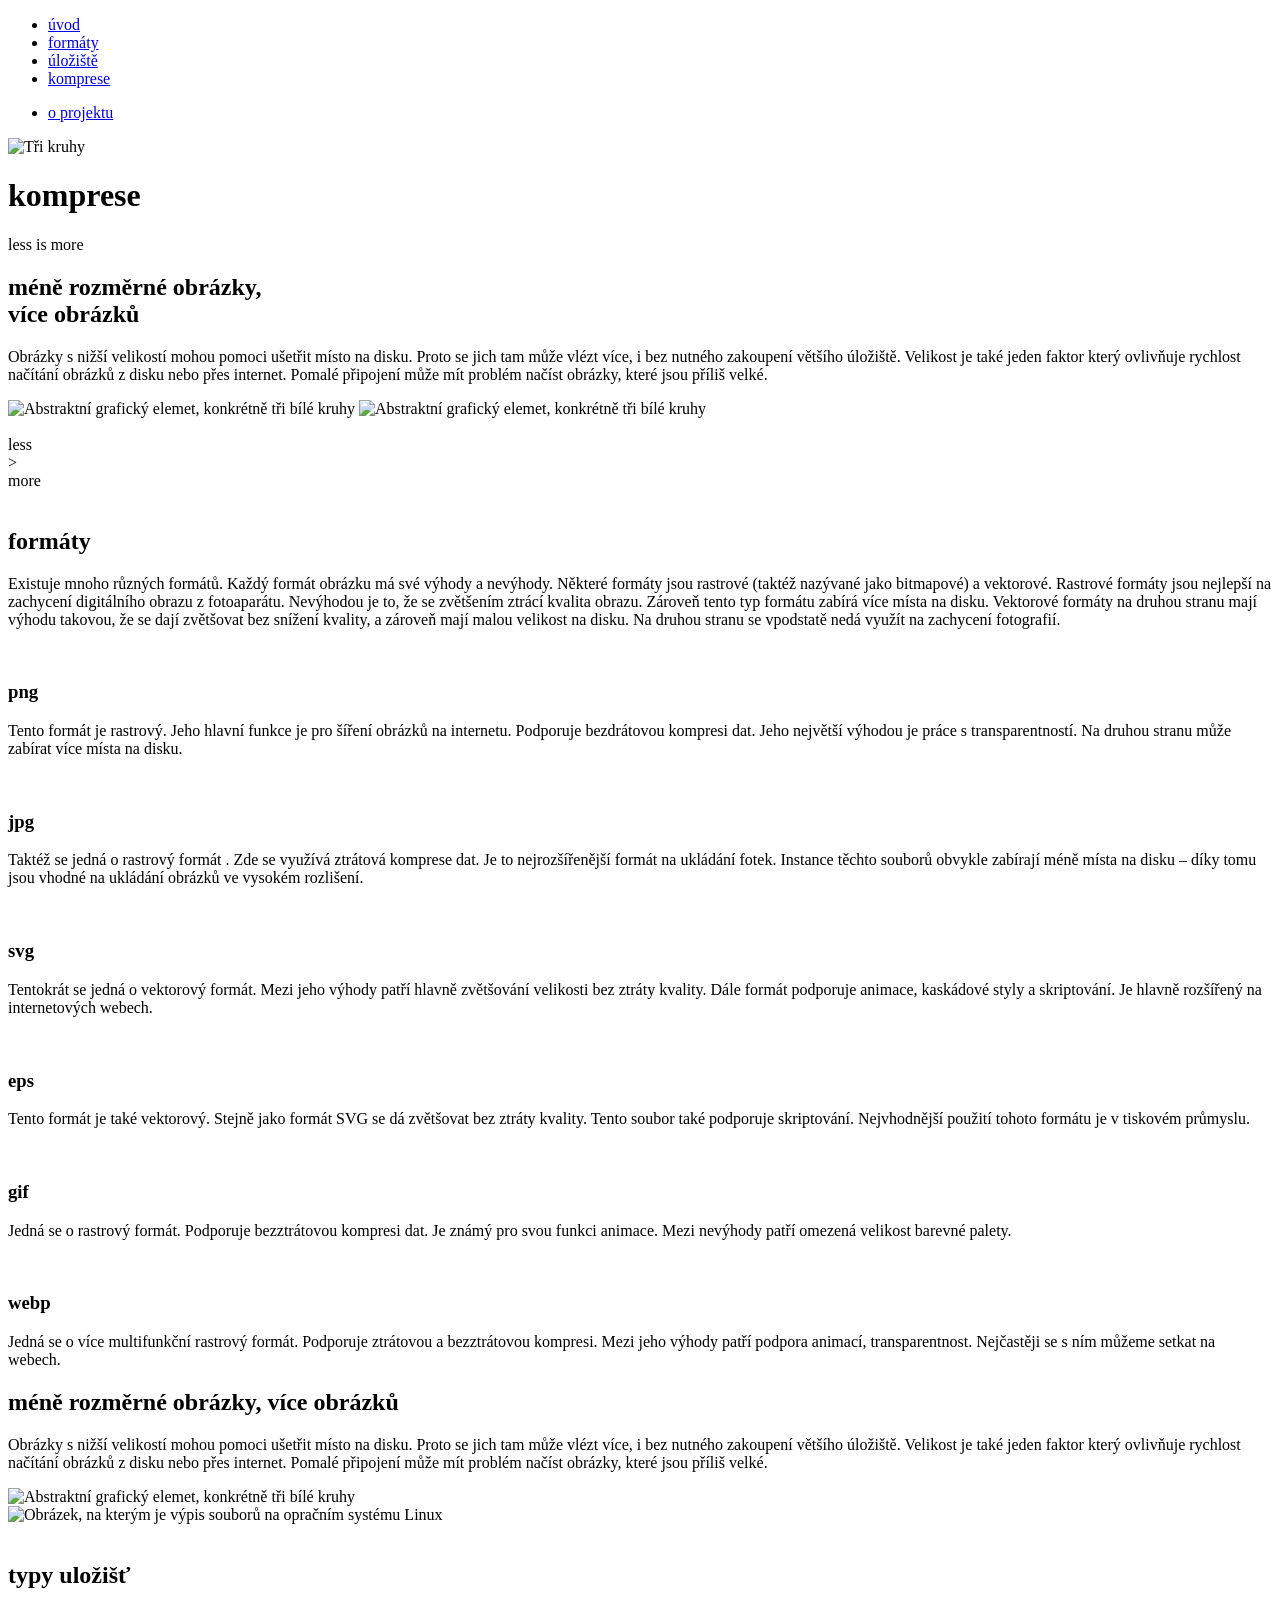
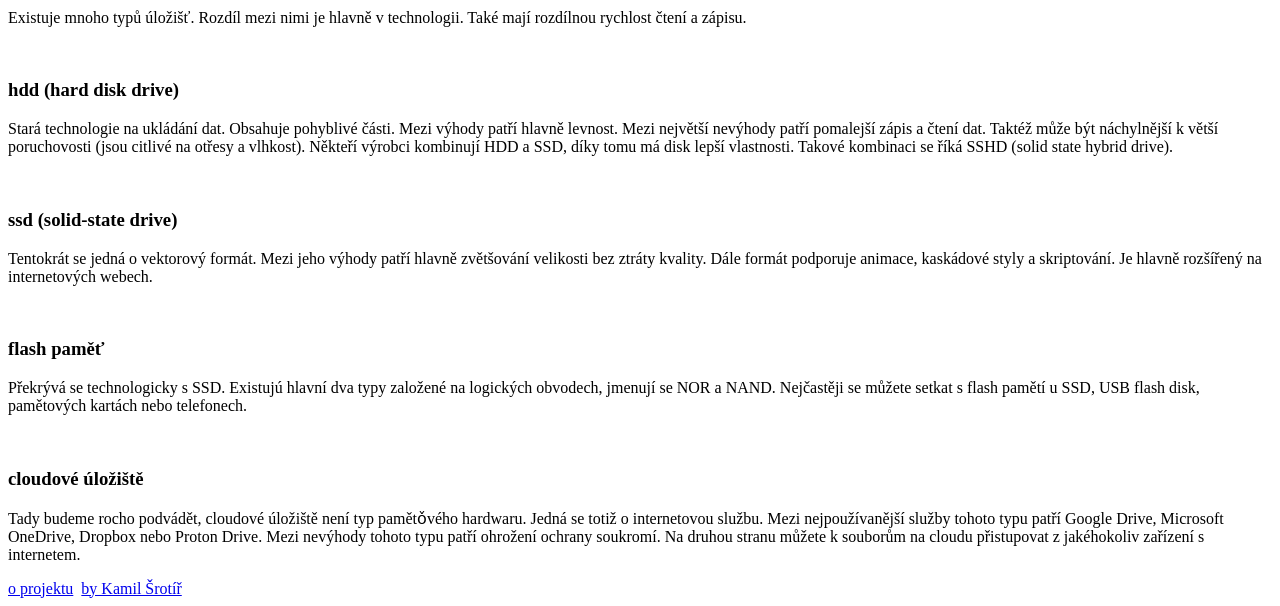
==== index.html @ dcba5639 "Add files via upload" ====
<!DOCTYPE html>
<html lang="cs">
<head>
    <meta charset="UTF-8">
    <meta name="viewport" content="width=device-width, initial-scale=1.0">
    <title>komprese | less is more</title>
    <link rel="stylesheet" href="../styles/styles.css">
    <link rel="shortcut icon" href="../images/favicons/favicon.svg" type="image/x-icon">
</head>
<body>

    <div class="container main">
        
            <div id="main" class="container-center">

                <div class="sub-container">

                    <div class="nav-full">
                        
                        <div class="navs">
    
                            <nav class="nav-local">
                                <ul>
                                    <li>
                                        <a href="#introduction">úvod</a>
                                    </li>
                                    <li>
                                        <a href="#formats">formáty</a>
                                    </li>
                                    <li>
                                        <a href="#storage">úložiště</a>
                                    </li>
                                    <li>
                                        <a href="#compress">komprese</a>
                                    </li>
                                </ul>
                            </nav>
                        
                            <nav class="nav-out">
                                <ul>
                                    <li>
                                        <a href="../o-projektu/">o projektu</a>
                                    </li>
                                </ul>
                            </nav>
                        </div>
                    
                        <div class="nav-graphics">
                            <img src="../images/design-elements/three-circles-black-2.svg" alt="Tři kruhy">
                        </div>
                        
                    </div>
    
                    <div class="title">
                        
                        <h1>komprese</h1>
                        
                        <span class="h1-span">less is more</span>
                        
                    </div>

                </div>
            
        </div>

    </div>
    
    <div id="introduction" class="container introduction">
        <div class="container-center">

            <div class="sub-container"> 

                <div class="main-layer">

                    <div>

                        <article>
                
                            <h2>
                                méně rozměrné obrázky,<br> více obrázků
                            </h2>
                            <p>
                                Obrázky s nižší velikostí mohou pomoci ušetřit místo na disku. Proto se jich tam může vlézt více, i bez nutného zakoupení většího úložiště. Velikost je také jeden faktor který ovlivňuje rychlost načítání obrázků z disku nebo přes internet. Pomalé připojení může mít problém načíst obrázky, které jsou příliš velké.
                            </p>
                            
                        </article>
        
                        <img class="desktop" src="../images/design-elements/three-circles-white-2.svg" alt="Abstraktní grafický elemet, konkrétně tři bílé kruhy" width="600px">
                        <img class="mobile" src="../images/design-elements/three-circles-white.svg" alt="Abstraktní grafický elemet, konkrétně tři bílé kruhy" width="600px">

                    </div>

                </div>
    
                <div class="background-layer">
                    
                    <div class="image-frame image-frame-blue image-frame-trim">
                        <img src="../images/pictures/ssd-2.jpg" alt="">
                    </div>
                    
                </div>

            </div>
            
        </div>    
    </div>
    
    <div class="less-is-more less-is-more-first">

        <div class="less-is-more-content">

            <span>less</span>

            <div class="rotation">
                <span>&gt</span>
            </div>

            <span>more</span>

        </div>

    </div>

    <div id="formats" class="container formats">

        <div class="long-graphics">
            <img src="../images/design-elements/three-circles-blue.svg" alt="">
        </div>

        <div class="container-long">

            <div class="container-long-content">

                <article>
                    <h2>formáty</h2>
                    <p>Existuje mnoho různých formátů. Každý formát obrázku má své výhody a nevýhody. Některé formáty jsou rastrové (taktéž nazývané jako bitmapové) a vektorové. Rastrové formáty jsou nejlepší na zachycení digitálního obrazu z fotoaparátu. Nevýhodou je to, že se zvětšením ztrácí kvalita obrazu. Zároveň tento typ formátu zabírá více místa na disku. Vektorové formáty na druhou stranu mají výhodu takovou, že se dají zvětšovat bez snížení kvality, a zároveň mají malou velikost na disku. Na druhou stranu se vpodstatě nedá využít na zachycení fotografií.</p>
                </article>

                <div class="articles">

                    <article>
                        <div class="image-frame image-frame-blue">
                            <img src="../images/pictures/cloud.jpg" alt="">
                        </div>
                        <h3>png</h3>
                        <p class="p-small">Tento formát je rastrový. Jeho hlavní funkce je pro šíření obrázků na internetu. Podporuje bezdrátovou kompresi dat. Jeho největší výhodou je práce s transparentností. Na druhou stranu může zabírat více místa na disku.</p>
                    </article>
                    
                    <article>
                        <div class="image-frame image-frame-blue">
                            <img src="../images/pictures/cloud.jpg" alt="">
                        </div>
                        <h3>jpg</h3>
                        <p class="p-small">Taktéž se jedná o rastrový formát . Zde se využívá ztrátová komprese dat. Je to nejrozšířenější formát na ukládání fotek. Instance těchto souborů obvykle zabírají méně místa na disku –  díky tomu jsou vhodné na ukládání obrázků ve vysokém rozlišení.</p>
                    </article>

                    <article>
                        <div class="image-frame image-frame-blue">
                            <img src="../images/pictures/cloud.jpg" alt="">
                        </div>
                        <h3>svg</h3>
                        <p class="p-small">Tentokrát se jedná o vektorový formát. Mezi jeho výhody patří hlavně zvětšování velikosti bez ztráty kvality. Dále formát podporuje animace, kaskádové styly a skriptování. Je hlavně rozšířený na internetových webech.</p>
                    </article>

                    <article>
                        <div class="image-frame image-frame-blue">
                            <img src="../images/pictures/cloud.jpg" alt="">
                        </div>
                        <h3>eps</h3>
                        <p class="p-small">Tento formát je také vektorový. Stejně jako formát SVG se dá zvětšovat bez ztráty kvality. Tento soubor také podporuje skriptování. Nejvhodnější použití tohoto formátu je v tiskovém průmyslu.</p>
                    </article>

                    <article>
                        <div class="image-frame image-frame-blue">
                            <img src="../images/pictures/cloud.jpg" alt="">
                        </div>
                        <h3>gif</h3>
                        <p class="p-small">Jedná se o rastrový formát. Podporuje bezztrátovou kompresi dat.  Je známý pro svou funkci animace. Mezi nevýhody patří omezená velikost barevné palety.</p>
                    </article>

                    <article>
                        <div class="image-frame image-frame-blue">
                            <img src="../images/pictures/cloud.jpg" alt="">
                        </div>
                        <h3>webp</h3>
                        <p class="p-small">Jedná se o více multifunkční rastrový formát. Podporuje ztrátovou a bezztrátovou kompresi. Mezi jeho výhody patří podpora animací,  transparentnost. Nejčastěji se s ním můžeme setkat na webech.</p>
                    </article>

                </div>

            </div>

        </div>

    </div>

    <div id="storage" class="container storage">
        <div class="container conainer-center">

            <article>
    
                <h2>
                    méně rozměrné obrázky, více obrázků
                </h2>
                <p>
                    Obrázky s nižší velikostí mohou pomoci ušetřit místo na disku. Proto se jich tam může vlézt více, i bez nutného zakoupení většího úložiště. Velikost je také jeden faktor který ovlivňuje rychlost načítání obrázků z disku nebo přes internet. Pomalé připojení může mít problém načíst obrázky, které jsou příliš velké.
                </p>
    
                <img src="../images/design-elements/three-circles-white.svg" alt="Abstraktní grafický elemet, konkrétně tři bílé kruhy">
    
            </article>

            <div class="background-layer">
                
                <div class="image-frame">
                    
                    <img src="../images/pictures/files.jpg" alt="Obrázek, na kterým je výpis souborů na opračním systému Linux">
                    
                </div>
                
            </div>
            
        </div>    
    </div>

    <div id="storage-types" class="container storage-types">
        <div class="long-graphics">
            <img src="../images/design-elements/three-circles-black.svg" alt="">
        </div>

        <div class="container-long">

            <div class="container-long-content">

                <article class="article-down">
                    <h2>typy uložišť</h2>
                    <p>Existuje mnoho typů úložišť. Rozdíl mezi nimi je hlavně v technologii. Také mají rozdílnou rychlost čtení a zápisu.</p>
                </article>

                <div class="articles">

                    <article>
                        <div class="image-frame">
                            <img src="../images/pictures/cloud.jpg" alt="">
                        </div>
                        <h3>hdd (hard disk drive)</h3>
                        <p class="p-small">Stará technologie na ukládání dat. Obsahuje pohyblivé části. Mezi výhody patří hlavně levnost. Mezi největší nevýhody patří pomalejší zápis a čtení dat. Taktéž může být náchylnější k větší poruchovosti (jsou citlivé na otřesy a vlhkost). Někteří výrobci kombinují HDD a SSD, díky tomu má disk lepší vlastnosti. Takové kombinaci se říká SSHD (solid state hybrid drive).</p>
                    </article>
                    
                    <article>
                        <div class="image-frame">
                            <img src="../images/pictures/cloud.jpg" alt="">
                        </div>
                        <h3>ssd (solid-state drive)</h3>
                        <p class="p-small">Tentokrát se jedná o vektorový formát. Mezi jeho výhody patří hlavně zvětšování velikosti bez ztráty kvality. Dále formát podporuje animace, kaskádové styly a skriptování. Je hlavně rozšířený na internetových webech.</p>
                    </article>
                    
                    <article>
                        <div class="image-frame">
                            <img src="../images/pictures/cloud.jpg" alt="">
                        </div>
                        <h3>flash paměť</h3>
                        <p class="p-small">Překrývá se technologicky s SSD. Existujú hlavní dva typy založené na logických obvodech, jmenují se NOR a NAND. Nejčastěji se můžete setkat s flash pamětí u SSD, USB flash disk, pamětových kartách nebo telefonech.</p>
                    </article>

                    <article>
                        <div class="image-frame">
                            <img src="../images/pictures/cloud.jpg" alt="">
                        </div>
                        <h3>cloudové úložiště</h3>
                        <p class="p-small">Tady budeme rocho podvádět, cloudové úložiště není typ pamětǒvého hardwaru. Jedná se totiž o internetovou službu. Mezi nejpoužívanější služby tohoto typu patří Google Drive, Microsoft OneDrive, Dropbox nebo Proton Drive. Mezi nevýhody tohoto typu patří ohrožení ochrany soukromí. Na druhou stranu můžete k souborům na cloudu přistupovat z jakéhokoliv zařízení s internetem.</p>
                    </article>

                </div>

            </div>

        </div>

    </div>

    <div class="less-is-more"></div>

    <div id="compress" class="container compress">

    </div> 

    <footer id="footer" class="footer">

        <div class="footer-content-container">
            <a href="../o-projektu/">o projektu</a>
            <img src="images/design-elements/three-circles-black.svg" alt="" height="200px">
            <a href="https://github.com/k4mmi">by Kamil Šrotíř</a>
        </div>

    </footer>

</body>
</html>
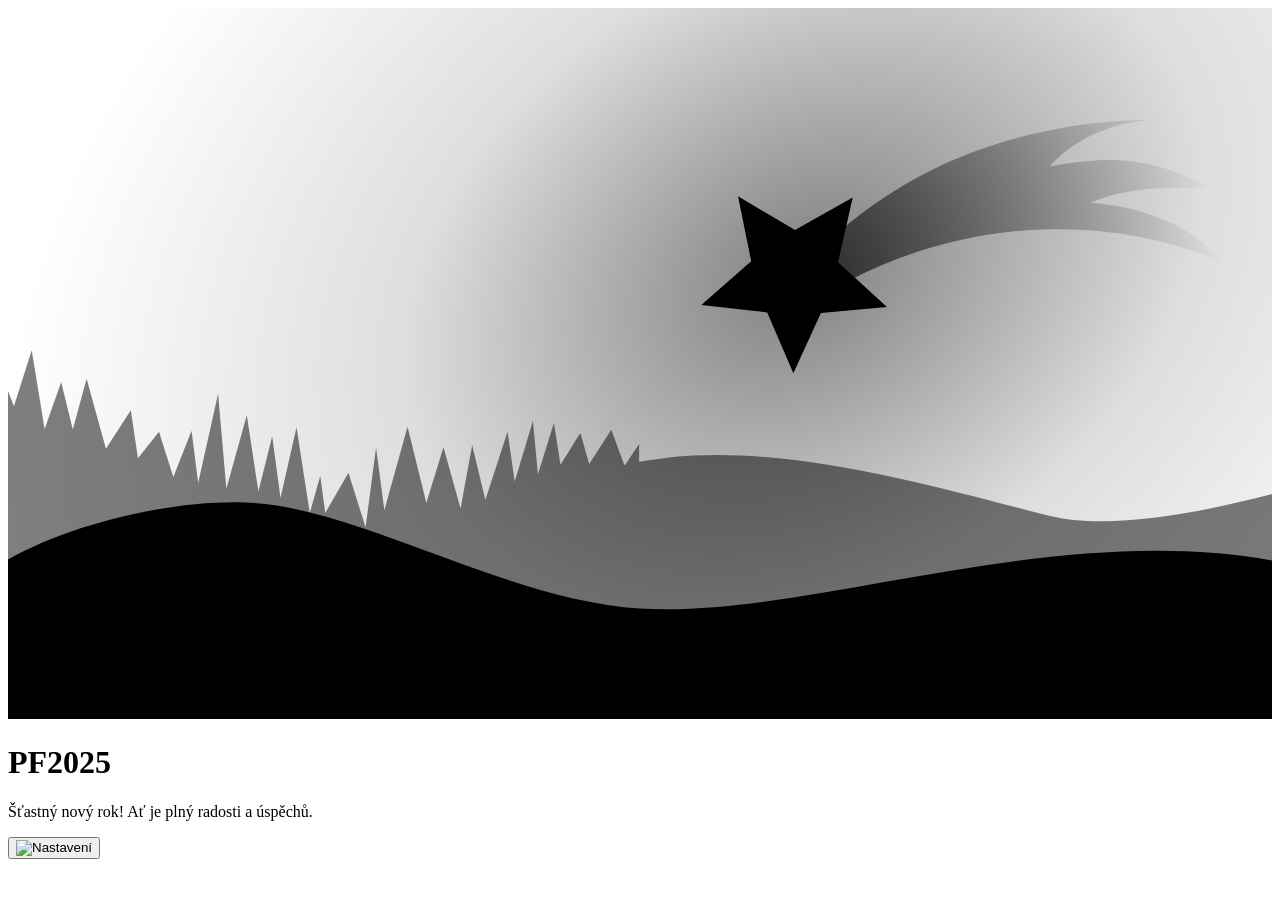
==== commit 64f087d8: "Add files via upload" ====
--- a/index.html
+++ b/index.html
@@ -1,299 +1,122 @@
-<!DOCTYPE html>
-<html lang="cs">
-<head>
-    <meta charset="UTF-8">
-    <meta name="viewport" content="width=device-width, initial-scale=1.0">
-    <title>komprese | less is more</title>
-    <link rel="stylesheet" href="../styles/styles.css">
-    <link rel="shortcut icon" href="../images/favicons/favicon.svg" type="image/x-icon">
-</head>
-<body>
-
-    <div class="container main">
-        
-            <div id="main" class="container-center">
-
-                <div class="sub-container">
-
-                    <div class="nav-full">
-                        
-                        <div class="navs">
-    
-                            <nav class="nav-local">
-                                <ul>
-                                    <li>
-                                        <a href="#introduction">úvod</a>
-                                    </li>
-                                    <li>
-                                        <a href="#formats">formáty</a>
-                                    </li>
-                                    <li>
-                                        <a href="#storage">úložiště</a>
-                                    </li>
-                                    <li>
-                                        <a href="#compress">komprese</a>
-                                    </li>
-                                </ul>
-                            </nav>
-                        
-                            <nav class="nav-out">
-                                <ul>
-                                    <li>
-                                        <a href="../o-projektu/">o projektu</a>
-                                    </li>
-                                </ul>
-                            </nav>
-                        </div>
-                    
-                        <div class="nav-graphics">
-                            <img src="../images/design-elements/three-circles-black-2.svg" alt="Tři kruhy">
-                        </div>
-                        
-                    </div>
-    
-                    <div class="title">
-                        
-                        <h1>komprese</h1>
-                        
-                        <span class="h1-span">less is more</span>
-                        
-                    </div>
-
-                </div>
-            
-        </div>
-
-    </div>
-    
-    <div id="introduction" class="container introduction">
-        <div class="container-center">
-
-            <div class="sub-container"> 
-
-                <div class="main-layer">
-
-                    <div>
-
-                        <article>
-                
-                            <h2>
-                                méně rozměrné obrázky,<br> více obrázků
-                            </h2>
-                            <p>
-                                Obrázky s nižší velikostí mohou pomoci ušetřit místo na disku. Proto se jich tam může vlézt více, i bez nutného zakoupení většího úložiště. Velikost je také jeden faktor který ovlivňuje rychlost načítání obrázků z disku nebo přes internet. Pomalé připojení může mít problém načíst obrázky, které jsou příliš velké.
-                            </p>
-                            
-                        </article>
-        
-                        <img class="desktop" src="../images/design-elements/three-circles-white-2.svg" alt="Abstraktní grafický elemet, konkrétně tři bílé kruhy" width="600px">
-                        <img class="mobile" src="../images/design-elements/three-circles-white.svg" alt="Abstraktní grafický elemet, konkrétně tři bílé kruhy" width="600px">
-
-                    </div>
-
-                </div>
-    
-                <div class="background-layer">
-                    
-                    <div class="image-frame image-frame-blue image-frame-trim">
-                        <img src="../images/pictures/ssd-2.jpg" alt="">
-                    </div>
-                    
-                </div>
-
-            </div>
-            
-        </div>    
-    </div>
-    
-    <div class="less-is-more less-is-more-first">
-
-        <div class="less-is-more-content">
-
-            <span>less</span>
-
-            <div class="rotation">
-                <span>&gt</span>
-            </div>
-
-            <span>more</span>
-
-        </div>
-
-    </div>
-
-    <div id="formats" class="container formats">
-
-        <div class="long-graphics">
-            <img src="../images/design-elements/three-circles-blue.svg" alt="">
-        </div>
-
-        <div class="container-long">
-
-            <div class="container-long-content">
-
-                <article>
-                    <h2>formáty</h2>
-                    <p>Existuje mnoho různých formátů. Každý formát obrázku má své výhody a nevýhody. Některé formáty jsou rastrové (taktéž nazývané jako bitmapové) a vektorové. Rastrové formáty jsou nejlepší na zachycení digitálního obrazu z fotoaparátu. Nevýhodou je to, že se zvětšením ztrácí kvalita obrazu. Zároveň tento typ formátu zabírá více místa na disku. Vektorové formáty na druhou stranu mají výhodu takovou, že se dají zvětšovat bez snížení kvality, a zároveň mají malou velikost na disku. Na druhou stranu se vpodstatě nedá využít na zachycení fotografií.</p>
-                </article>
-
-                <div class="articles">
-
-                    <article>
-                        <div class="image-frame image-frame-blue">
-                            <img src="../images/pictures/cloud.jpg" alt="">
-                        </div>
-                        <h3>png</h3>
-                        <p class="p-small">Tento formát je rastrový. Jeho hlavní funkce je pro šíření obrázků na internetu. Podporuje bezdrátovou kompresi dat. Jeho největší výhodou je práce s transparentností. Na druhou stranu může zabírat více místa na disku.</p>
-                    </article>
-                    
-                    <article>
-                        <div class="image-frame image-frame-blue">
-                            <img src="../images/pictures/cloud.jpg" alt="">
-                        </div>
-                        <h3>jpg</h3>
-                        <p class="p-small">Taktéž se jedná o rastrový formát . Zde se využívá ztrátová komprese dat. Je to nejrozšířenější formát na ukládání fotek. Instance těchto souborů obvykle zabírají méně místa na disku –  díky tomu jsou vhodné na ukládání obrázků ve vysokém rozlišení.</p>
-                    </article>
-
-                    <article>
-                        <div class="image-frame image-frame-blue">
-                            <img src="../images/pictures/cloud.jpg" alt="">
-                        </div>
-                        <h3>svg</h3>
-                        <p class="p-small">Tentokrát se jedná o vektorový formát. Mezi jeho výhody patří hlavně zvětšování velikosti bez ztráty kvality. Dále formát podporuje animace, kaskádové styly a skriptování. Je hlavně rozšířený na internetových webech.</p>
-                    </article>
-
-                    <article>
-                        <div class="image-frame image-frame-blue">
-                            <img src="../images/pictures/cloud.jpg" alt="">
-                        </div>
-                        <h3>eps</h3>
-                        <p class="p-small">Tento formát je také vektorový. Stejně jako formát SVG se dá zvětšovat bez ztráty kvality. Tento soubor také podporuje skriptování. Nejvhodnější použití tohoto formátu je v tiskovém průmyslu.</p>
-                    </article>
-
-                    <article>
-                        <div class="image-frame image-frame-blue">
-                            <img src="../images/pictures/cloud.jpg" alt="">
-                        </div>
-                        <h3>gif</h3>
-                        <p class="p-small">Jedná se o rastrový formát. Podporuje bezztrátovou kompresi dat.  Je známý pro svou funkci animace. Mezi nevýhody patří omezená velikost barevné palety.</p>
-                    </article>
-
-                    <article>
-                        <div class="image-frame image-frame-blue">
-                            <img src="../images/pictures/cloud.jpg" alt="">
-                        </div>
-                        <h3>webp</h3>
-                        <p class="p-small">Jedná se o více multifunkční rastrový formát. Podporuje ztrátovou a bezztrátovou kompresi. Mezi jeho výhody patří podpora animací,  transparentnost. Nejčastěji se s ním můžeme setkat na webech.</p>
-                    </article>
-
-                </div>
-
-            </div>
-
-        </div>
-
-    </div>
-
-    <div id="storage" class="container storage">
-        <div class="container conainer-center">
-
-            <article>
-    
-                <h2>
-                    méně rozměrné obrázky, více obrázků
-                </h2>
-                <p>
-                    Obrázky s nižší velikostí mohou pomoci ušetřit místo na disku. Proto se jich tam může vlézt více, i bez nutného zakoupení většího úložiště. Velikost je také jeden faktor který ovlivňuje rychlost načítání obrázků z disku nebo přes internet. Pomalé připojení může mít problém načíst obrázky, které jsou příliš velké.
-                </p>
-    
-                <img src="../images/design-elements/three-circles-white.svg" alt="Abstraktní grafický elemet, konkrétně tři bílé kruhy">
-    
-            </article>
-
-            <div class="background-layer">
-                
-                <div class="image-frame">
-                    
-                    <img src="../images/pictures/files.jpg" alt="Obrázek, na kterým je výpis souborů na opračním systému Linux">
-                    
-                </div>
-                
-            </div>
-            
-        </div>    
-    </div>
-
-    <div id="storage-types" class="container storage-types">
-        <div class="long-graphics">
-            <img src="../images/design-elements/three-circles-black.svg" alt="">
-        </div>
-
-        <div class="container-long">
-
-            <div class="container-long-content">
-
-                <article class="article-down">
-                    <h2>typy uložišť</h2>
-                    <p>Existuje mnoho typů úložišť. Rozdíl mezi nimi je hlavně v technologii. Také mají rozdílnou rychlost čtení a zápisu.</p>
-                </article>
-
-                <div class="articles">
-
-                    <article>
-                        <div class="image-frame">
-                            <img src="../images/pictures/cloud.jpg" alt="">
-                        </div>
-                        <h3>hdd (hard disk drive)</h3>
-                        <p class="p-small">Stará technologie na ukládání dat. Obsahuje pohyblivé části. Mezi výhody patří hlavně levnost. Mezi největší nevýhody patří pomalejší zápis a čtení dat. Taktéž může být náchylnější k větší poruchovosti (jsou citlivé na otřesy a vlhkost). Někteří výrobci kombinují HDD a SSD, díky tomu má disk lepší vlastnosti. Takové kombinaci se říká SSHD (solid state hybrid drive).</p>
-                    </article>
-                    
-                    <article>
-                        <div class="image-frame">
-                            <img src="../images/pictures/cloud.jpg" alt="">
-                        </div>
-                        <h3>ssd (solid-state drive)</h3>
-                        <p class="p-small">Tentokrát se jedná o vektorový formát. Mezi jeho výhody patří hlavně zvětšování velikosti bez ztráty kvality. Dále formát podporuje animace, kaskádové styly a skriptování. Je hlavně rozšířený na internetových webech.</p>
-                    </article>
-                    
-                    <article>
-                        <div class="image-frame">
-                            <img src="../images/pictures/cloud.jpg" alt="">
-                        </div>
-                        <h3>flash paměť</h3>
-                        <p class="p-small">Překrývá se technologicky s SSD. Existujú hlavní dva typy založené na logických obvodech, jmenují se NOR a NAND. Nejčastěji se můžete setkat s flash pamětí u SSD, USB flash disk, pamětových kartách nebo telefonech.</p>
-                    </article>
-
-                    <article>
-                        <div class="image-frame">
-                            <img src="../images/pictures/cloud.jpg" alt="">
-                        </div>
-                        <h3>cloudové úložiště</h3>
-                        <p class="p-small">Tady budeme rocho podvádět, cloudové úložiště není typ pamětǒvého hardwaru. Jedná se totiž o internetovou službu. Mezi nejpoužívanější služby tohoto typu patří Google Drive, Microsoft OneDrive, Dropbox nebo Proton Drive. Mezi nevýhody tohoto typu patří ohrožení ochrany soukromí. Na druhou stranu můžete k souborům na cloudu přistupovat z jakéhokoliv zařízení s internetem.</p>
-                    </article>
-
-                </div>
-
-            </div>
-
-        </div>
-
-    </div>
-
-    <div class="less-is-more"></div>
-
-    <div id="compress" class="container compress">
-
-    </div> 
-
-    <footer id="footer" class="footer">
-
-        <div class="footer-content-container">
-            <a href="../o-projektu/">o projektu</a>
-            <img src="images/design-elements/three-circles-black.svg" alt="" height="200px">
-            <a href="https://github.com/k4mmi">by Kamil Šrotíř</a>
-        </div>
-
-    </footer>
-
-</body>
+<!DOCTYPE html>
+<html lang="cs-CZ">
+<head>
+    <meta charset="UTF-8">
+    <title>PF2025</title>
+
+    <!-- Favicon -->
+    <link rel="icon" href="images/favicon/favicon.svg">
+    
+    <!-- Styles -->
+    <link rel="stylesheet" href="styles/style.css">
+    <link rel="stylesheet" href="styles/animations.css">
+
+    <!-- Responsive stuff -->
+    <meta name="viewport" content="width=device-width, initial-scale=1.0">
+
+    <!-- Made by Kamil Šrotíř -->
+     
+</head>
+<body>
+
+    <!----------- SVG ----------->
+    <div id="container-svg">
+
+        <svg class="main-svg" width="100%" height="100%" viewBox="0 0 1920 1080" version="1.1" xmlns="http://www.w3.org/2000/svg" xmlns:xlink="http://www.w3.org/1999/xlink" xml:space="preserve" xmlns:serif="http://www.serif.com/" style="fill-rule:evenodd;clip-rule:evenodd;stroke-linejoin:round;stroke-miterlimit:2;">
+
+            <!-- Star -->
+            <g id="star-full" transform="matrix(0.839235,0,0,0.839235,434.499,51.055)">
+                <g id="light" transform="matrix(2.6597,-1.53558,1.10449,1.91303,-2617.08,1353.83)">
+                    <circle cx="1150.13" cy="419.407" r="500.593" style="fill:url(#_Radial1);"/>
+                </g>
+                <g id="star" transform="matrix(0.87316,-0.619428,0.619428,0.87316,-157.222,592.5)">
+                    <path d="M901,281L946.376,383.545L1057.92,395.012L974.42,469.856L997.985,579.488L901,523.199L804.015,579.488L827.58,469.856L744.076,395.012L855.624,383.545L901,281Z" style="fill:var(--setColor);"/>
+                </g>
+                <g id="tail" transform="matrix(1,0,0,1,0,21.4481)">
+                    <path d="M1683.21,379.162C1641.64,361.236 1499.16,300.986 1296.86,322.793C1135.51,340.186 1018.17,400.945 960,436.344L930.363,376.373C986.602,318.493 1093.98,219.886 1267.54,165.149C1343.55,141.173 1423.29,126.228 1504.62,121.483C1522.54,120.437 1539.83,119.931 1556.4,119.854C1471.3,124.074 1403.21,162.669 1367.7,204.402C1490.89,181.906 1557.82,190.805 1663.01,245.119C1573.05,238.63 1502.19,245.086 1441,270C1531.97,277.268 1621.52,306.573 1683.21,379.162Z" style="fill:url(#_Radial2);"/>
+                </g>
+                <g id="center" transform="matrix(6.77023,3.25097e-31,-7.4052e-32,6.77023,-7154.19,-5109.84)">
+                    <circle cx="1274" cy="919" r="572" style="fill:none;"/>
+                </g>
+            </g>
+
+            <!-- Ground -->
+            <g id="ground" transform="matrix(1,0,0,1,0,96.7152)">
+                <g id="ground2" transform="matrix(1,0,0,1,-403.385,-185.359)">
+                    <path d="M1407.71,771.35C1597.33,751.533 1813.69,817.227 1985,860C2149.25,901.01 2486,776.762 2486,776.762L2486,1308.76L-64,1315L-64.943,912.234C-64.943,912.234 57.534,768.363 249.802,747.534C275.347,744.766 299.458,743.289 322.374,742.939L354.083,590.971L376.235,699.046L393.688,645.344L412.385,693.644L439.385,608.644L459.009,728.116L484.181,656.792L501.802,728.955L522.78,651.758L552.148,758.323L589.907,699.586L600.816,772.588L632.701,732.311L654.518,801.117L682.208,730.633L692.277,810.347L722.484,674.413L735.071,818.738L766.117,707.138L783.738,822.933L804.716,739.024L817.302,833.002L841.636,725.598L861.774,855.658L877.717,799.439L885.269,855.658L920.511,794.404L946.523,877.474L962.466,756.645L975.052,851.462L1010.29,724.759L1038.82,840.554L1064.84,755.806L1090.85,848.945L1108.47,752.449C1110.99,763.358 1128.61,835.52 1128.61,835.52L1162.17,732.311L1173.08,807.83L1200.77,715.529L1208.32,796.921L1232.65,718.886L1242.58,782.484L1272.79,734.152L1286.22,781.141L1319.78,729.453L1339.49,782.653C1339.97,782.541 1340.45,782.429 1340.93,782.318L1362.07,750.934L1362.07,777.93C1375.6,775.41 1407.71,771.35 1407.71,771.35Z" style="fill-opacity:0.5;"/>
+                </g>
+                <g id="ground1" transform="matrix(1,0,0,1,2.61491,-2.61491)">
+                    <path d="M-65.23,789.523C11.27,712.19 209.185,652.898 356.473,657C526.908,661.746 750.424,804.997 957.385,818C1227.97,835 1626,664.5 1980,759L1980,1852L-64,1857L-65.23,789.523Z"/>
+                </g>
+            </g>
+
+            <!-- Some info about gradiens idk, do not touch! -->
+            <defs>
+                <radialGradient id="_Radial1" cx="0" cy="0" r="1" gradientUnits="userSpaceOnUse" gradientTransform="matrix(500.377,5.68434e-14,-2.84217e-14,515.437,1150.13,434.251)"><stop offset="0" style="stop-color:var(--setColor);stop-opacity:0.5"/><stop offset="0.5" style="stop-color:var(--setColor);stop-opacity:0.13"/><stop offset="1" style="stop-color:var(--setColor);stop-opacity:0"/></radialGradient>
+                <radialGradient id="_Radial2" cx="0" cy="0" r="1" gradientUnits="userSpaceOnUse" gradientTransform="matrix(760.675,-201.777,201.777,760.675,907.325,425.854)"><stop offset="0" style="stop-color:var(--setColor);stop-opacity:0.7"/><stop offset="1" style="stop-color:var(--setColor);stop-opacity:0"/></radialGradient>
+            </defs>
+        </svg>
+
+    </div>
+
+    <!----------- TEXT ----------->
+    <!-- Text container contains text... -->
+    <div class="container-text">
+
+        <div class="heading">
+            <h1 id="heading-text">PF2025</h1>
+        </div>
+
+        <div class="message">
+            <p id="message-text">Šťastný nový rok! Ať je plný radosti a úspěchů.</p>
+        </div>
+
+    </div>
+
+    <!----------- FEATURES ------------>
+    <!-- Container for funny btns... :3 -->
+    <div class="container-features">
+
+        <!------------ Menu btn ------------>
+        <!-- This open and close the menu -->
+        <button id="menu-btn" class="options-btn" onclick="openCloseMenu()">
+            <img src="images/icons/settings.svg" alt="Nastavení">
+        </button>
+
+        <!----------- Menu ------------>
+        <!-- Menu is by default hidden -->         
+        <div id="menu" class="menu" style="display: none;">
+
+            <!-- Copy btn -->
+            <button id="copy-btn" class="options-btn" onclick="copy(urlParams())">
+                <img src="images/icons/copy.svg" alt="Kopírovat odkaz">
+                <span>Kopírovat odkaz</span>
+            </button>
+            
+            <!-- Btn for actiovation of snow -->
+            <button id="snow-btn" class="options-btn" onclick="snowHide()">
+                <img id="snow-btn-img" src="images/icons/snow_false.svg" alt="Vypnutí a zapnutí sněhu">
+            </button>
+
+            <!-- Input field for color input -->
+            <div class="options-btn">
+                <input id="color-input" type="color" onchange="colorCatcher(); colorChanger()">
+            </div>
+
+        </div>
+
+    </div>
+
+    <!----------- SNOW (for animation) ----------->
+    <div id="snow" class="snow" style="display: none;"></div>
+
+    <!----------- SCRIPTS ----------->
+
+    <!-- 
+    This script.js contains all basic functionality 
+    of PFko (menu, changing color and stuff like that)
+    -->
+    <script src="scripts/script.js"></script>
+
+</body>
 </html>
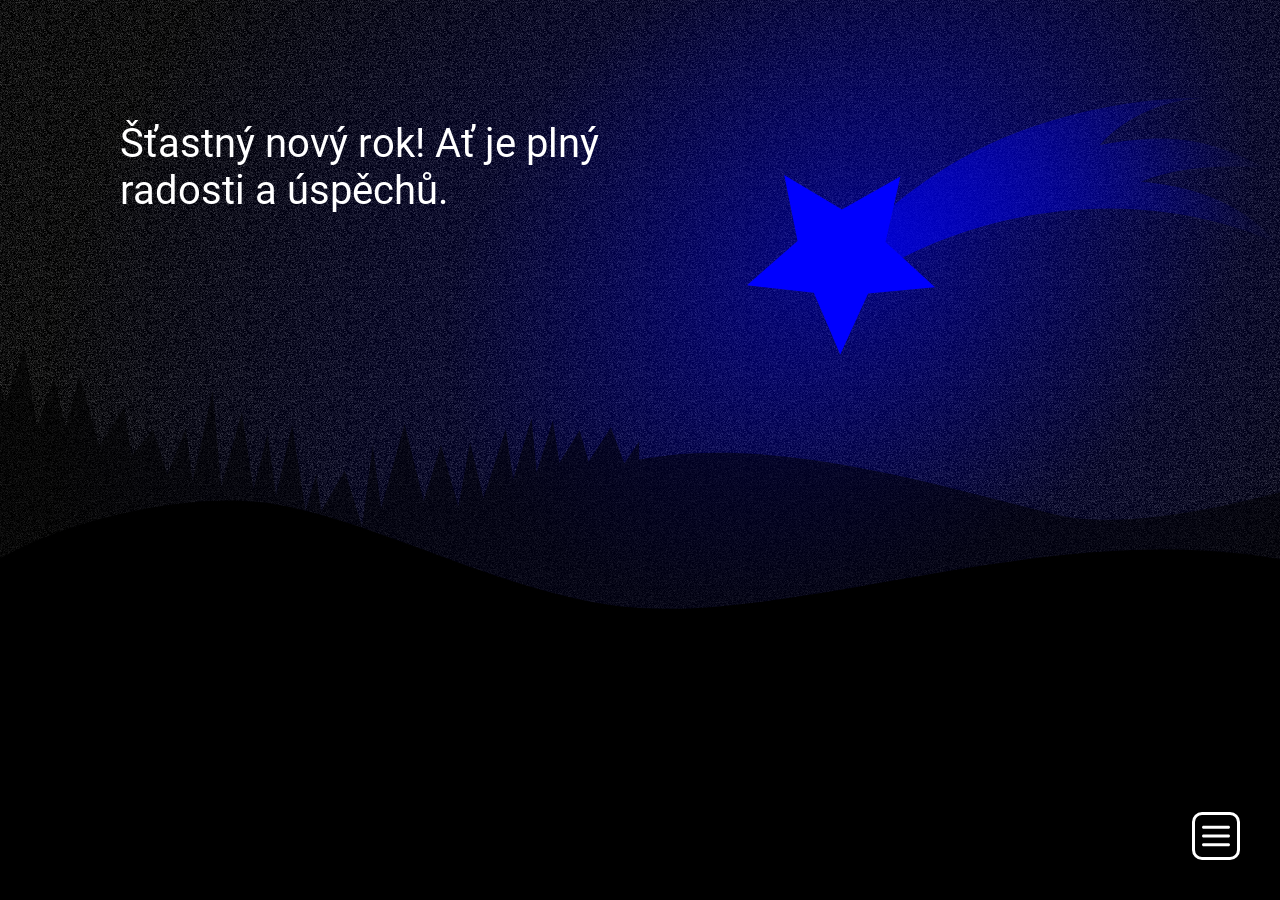
==== commit 526c29ed: "Add files via upload" ====
--- a/index.html
+++ b/index.html
@@ -5,11 +5,11 @@
     <title>PF2025</title>
 
     <!-- Favicon -->
-    <link rel="icon" href="images/favicon/favicon.svg">
+    <link rel="icon" href="./images/favicon/favicon.svg">
     
     <!-- Styles -->
-    <link rel="stylesheet" href="styles/style.css">
-    <link rel="stylesheet" href="styles/animations.css">
+    <link rel="stylesheet" href="./styles/style.css">
+    <link rel="stylesheet" href="./styles/animations.css">
 
     <!-- Responsive stuff -->
     <meta name="viewport" content="width=device-width, initial-scale=1.0">
@@ -64,7 +64,7 @@
     <div class="container-text">
 
         <div class="heading">
-            <h1 id="heading-text">PF2025</h1>
+            <h1 id="heading-text"></h1>
         </div>
 
         <div class="message">
@@ -80,7 +80,7 @@
         <!------------ Menu btn ------------>
         <!-- This open and close the menu -->
         <button id="menu-btn" class="options-btn" onclick="openCloseMenu()">
-            <img src="images/icons/settings.svg" alt="Nastavení">
+            <img src="./images/icons/settings.svg" alt="Nastavení">
         </button>
 
         <!----------- Menu ------------>
@@ -89,13 +89,13 @@
 
             <!-- Copy btn -->
             <button id="copy-btn" class="options-btn" onclick="copy(urlParams())">
-                <img src="images/icons/copy.svg" alt="Kopírovat odkaz">
+                <img src="./images/icons/copy.svg" alt="Kopírovat odkaz">
                 <span>Kopírovat odkaz</span>
             </button>
             
             <!-- Btn for actiovation of snow -->
             <button id="snow-btn" class="options-btn" onclick="snowHide()">
-                <img id="snow-btn-img" src="images/icons/snow_false.svg" alt="Vypnutí a zapnutí sněhu">
+                <img id="snow-btn-img" src="./images/icons/snow_false.svg" alt="Vypnutí a zapnutí sněhu">
             </button>
 
             <!-- Input field for color input -->
@@ -116,7 +116,7 @@
     This script.js contains all basic functionality 
     of PFko (menu, changing color and stuff like that)
     -->
-    <script src="scripts/script.js"></script>
+    <script src="./scripts/script.js"></script>
 
 </body>
 </html>
--- a/styles/style.css
+++ b/styles/style.css
@@ -0,0 +1,224 @@
+/*-******************* BASIC STUFF *******************-*/
+
+body {
+    background: #000; /* Anti-flashbang, thee most important part of code!1!!!1! */
+    overflow: hidden; /* this hiding the overflow of svg image, also it block scrolling*/
+}
+
+* {
+    margin: 0;
+    padding: 0;
+    color: var(--white);
+    font-family: var(--regular);
+}
+
+/********** VARIABLES **********/
+
+:root {
+    --radius: 10px; /* universal border radius */
+    --border: 3px solid #FFF; /* universal style for all borders */
+    --medium: Roboto-Medium, sans-serif;
+    --regular: Roboto-Regular, sans-serif;
+    --white: #fff;
+}
+
+/********** FONTS **********/
+
+@font-face {
+    font-family: Roboto-Medium;
+    src: url(../fonts/Roboto-Medium.ttf);
+}
+
+@font-face {
+    font-family: Roboto-Regular;
+    src: url(../fonts/Roboto-Regular.ttf);
+}
+
+/*-******************* MAIN *******************-*/
+
+/********** SVG CONTAINER **********/
+
+.container-svg {
+    z-index: 0;
+}
+
+.main-svg {
+    background: url(../images/textures/noise_black.png);
+}
+
+/********** TEXT CONTAINER **********/
+
+.container-text {
+    position: absolute;
+    top: 0;
+    margin: 120px 120px 80px 120px;
+    z-index: 10;
+    display: flex;
+    flex-direction: column-reverse;
+    justify-content: space-between;
+    height: calc(100vh - 80px - 120px); /* Calc the real height */
+}
+
+/* Style fo H1 */
+.heading h1 {
+    font-size: 192px;
+    font-family: var(--medium);
+}
+
+/* Style for paragraph */
+.message p {
+    font-size: 40px;
+    max-width: 500px;
+}
+
+/********** FEATURES CONTAINER **********/
+
+/* Style for container with menu and menu btn */
+.container-features {
+    position: absolute;
+    top: 0;
+    right: 0;
+    margin: 40px 40px 40px 40px;
+    z-index: 20;
+    display: flex;
+    align-items: flex-end;
+    flex-direction: row-reverse;
+    height: calc(100vh - 40px * 2); /* Calc the real height */
+    gap: 14px;
+}
+
+.menu {
+    display: flex;
+    gap: 14px;
+}
+
+.options-btn {
+    min-width: 42px;
+    background: none;
+    border: var(--border);
+    border-radius: var(--radius);
+    transition: 300ms;
+    display: flex;
+    align-items: center;
+    justify-content: center;
+    overflow: hidden;
+}
+
+/* style for hover, maybe a little bit ugly, remove it in future */
+.options-btn:hover {
+    transform: scale(1.05);
+}
+
+.options-btn:active {
+    transition: 0ms;
+    opacity: 0.6;
+}
+
+.options-btn > * {
+    height: 42px;
+    display: flex;
+    align-items: center;
+}
+
+.options-btn > span {
+    color: #fff;
+    font-size: 20px;
+    padding-right: 10px;
+    padding-left: 5px;
+}
+
+.options-btn > input {
+    transform: scale(2) /* this fixing problems with styling color input on different browsers*/
+}
+
+/********** SNOW DIV **********/
+
+.snow {
+    height: 200em;
+    width: 100vw;
+    background: url(../images/other-assets/snowflakes.svg);
+    background-size: cover;
+    position: absolute;
+    z-index: 20;
+    top: 0;
+    pointer-events: none;
+}
+
+/********** MEDIA QUERIES (HELL) **********/
+
+@media screen and (max-width: 1200px) {
+
+    /***** TEXT CONTAINER *****/
+
+    /* Style fo H1 */
+    .heading h1 {
+        font-size: 160px;
+
+    }
+
+    /* Style for paragraph */
+    .message p {
+        font-size: 38px;
+    }
+
+}
+
+@media screen and (max-width: 950px) {
+
+    /***** TEXT CONTAINER *****/
+
+    /* Style fo H1 */
+    .heading h1 {
+        font-size: 140px;
+
+    }
+
+    /* Style for paragraph */
+    .message p {
+        font-size: 35px;
+    }
+
+}
+
+@media screen and (max-width: 850px) {
+
+    /***** TEXT CONTAINER *****/
+
+    .container-text {
+        margin: 15vh 18vw;
+        height: calc(100vh - 15vh * 2); /* Calc the real height */
+        width: calc(100% - 18vi * 2); /* Calc the real width, needed for center div :3 */
+        justify-content: center;
+        align-items: center;
+        gap: 10vh;
+    }
+
+    /* Style fo H1 */
+    .heading h1 {
+        font-size: 20vi;
+        text-align: center;
+        margin-bottom: 60px;
+    }
+
+    /* Style for paragraph */
+    .message p {
+        font-size: 8vi;
+        text-align: center;
+    }
+
+    /***** FEATURES CONTAINER *****/
+
+    .container-features {
+        height: calc(100vh - 40px - 80px);
+        margin-bottom: 80px;
+    }
+
+    .options-btn {
+        padding: 5px;
+    }
+
+    .options-btn > span {
+        display: none;
+    }
+
+}
--- a/styles/animations.css
+++ b/styles/animations.css
@@ -0,0 +1,67 @@
+/* SNOW ANIMATION */
+
+.snow {
+    animation-name: snow;
+    animation-duration: 10000ms;
+    animation-iteration-count: infinite;
+    animation-timing-function: linear;
+}
+
+@keyframes snow {
+    from {
+        transform: translateY(-100em);
+    }
+    to {
+        transform: translateY(0vh);
+    }
+} 
+
+/* STAR ANIMATION */
+
+#star-full {
+    animation-name: star;
+    animation-duration: 5000ms;
+    animation-iteration-count: infinite;
+    animation-timing-function:ease-in-out;
+    transform-origin: 1850px 1100px;
+    translate: -230px -200px;
+}
+
+@keyframes star {
+    0% {
+        rotate: -5deg;
+    }
+    50% {
+        rotate: 5deg;
+    }
+    100% {
+        rotate: -5deg;
+    }
+} 
+
+/* HILLS */
+#ground *{
+    animation-name: ground;
+    animation-iteration-count: infinite;
+    animation-timing-function: ease-in-out;
+}
+
+#ground1 {
+    animation-duration: 3300ms;
+}
+
+#ground2 {
+    animation-duration: 5000ms;
+}
+
+@keyframes ground {
+    0% {
+        translate: 0 20px;
+    }
+    50% {
+        translate: 0 -10px;
+    }
+    100% {
+        translate: 0 20px;
+    }
+} 
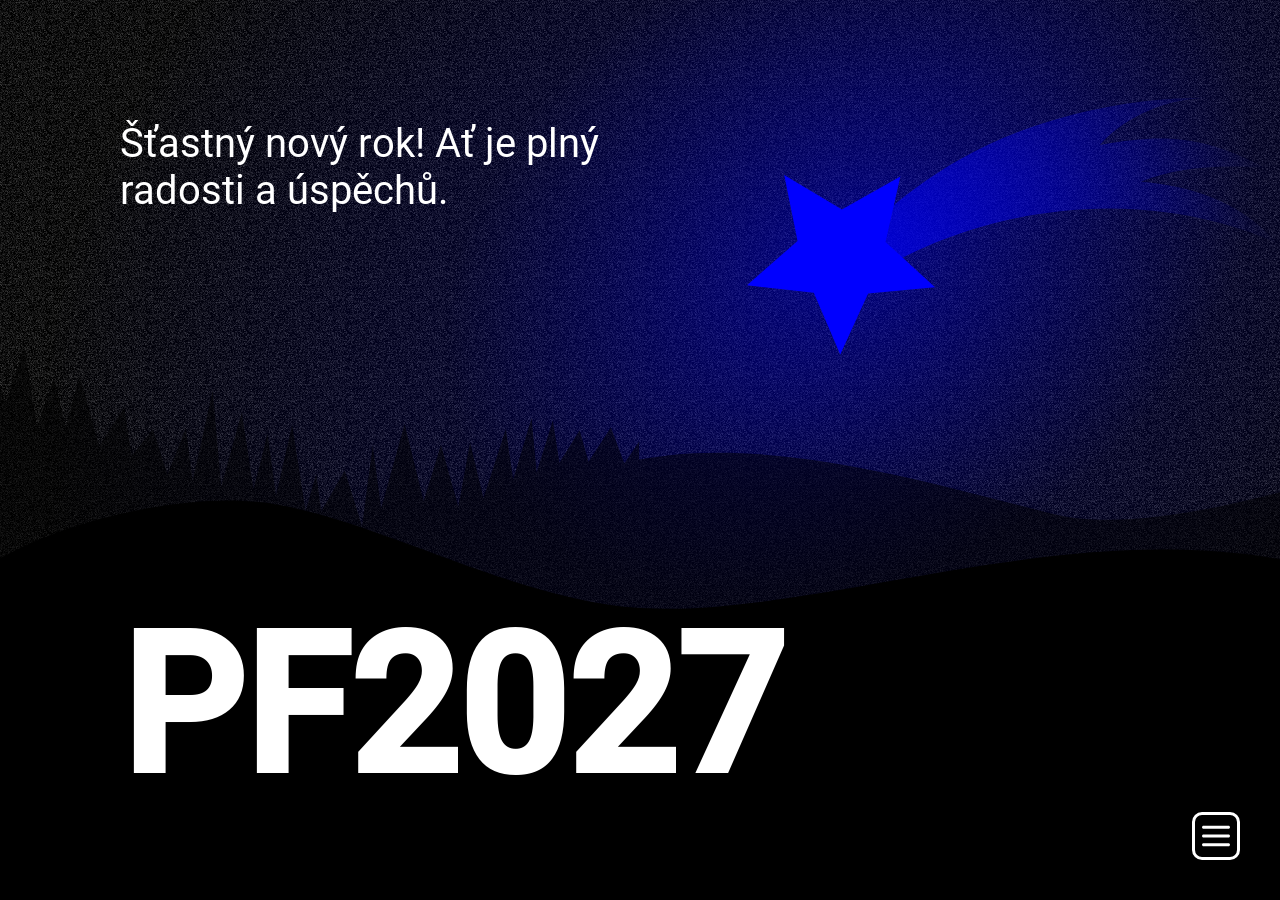
==== commit afeaea2e: "Add files via upload" ====
--- a/index.html
+++ b/index.html
@@ -2,7 +2,7 @@
 <html lang="cs-CZ">
 <head>
     <meta charset="UTF-8">
-    <title>PF2025</title>
+    <title id="title">PFko</title>
 
     <!-- Favicon -->
     <link rel="icon" href="./images/favicon/favicon.svg">
--- a/styles/style.css
+++ b/styles/style.css
@@ -63,12 +63,14 @@
 .heading h1 {
     font-size: 192px;
     font-family: var(--medium);
+    transition: 500ms;
 }
 
 /* Style for paragraph */
 .message p {
     font-size: 40px;
     max-width: 500px;
+    transition: 500ms;
 }
 
 /********** FEATURES CONTAINER **********/
@@ -106,7 +108,7 @@
 
 /* style for hover, maybe a little bit ugly, remove it in future */
 .options-btn:hover {
-    transform: scale(1.05);
+    transform: translateY(-5px);
 }
 
 .options-btn:active {
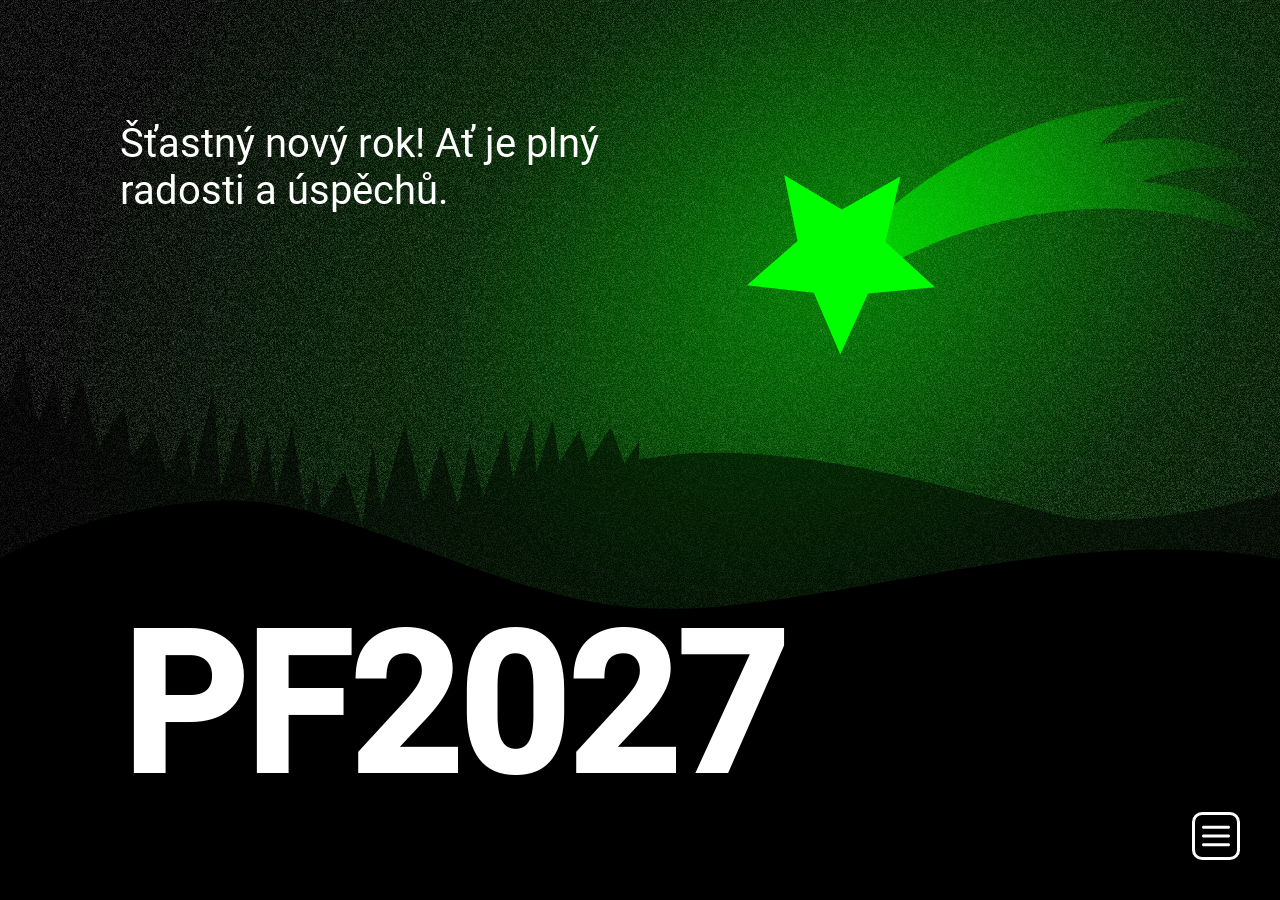
==== commit 6d3b917f: "Add files via upload" ====
--- a/index.html
+++ b/index.html
@@ -1,8 +1,26 @@
 <!DOCTYPE html>
-<html lang="cs-CZ">
+<html lang="cs">
 <head>
+    <title id="title">PFko</title>
     <meta charset="UTF-8">
-    <title id="title">PFko</title>
+    <meta name="keywords" content="utb, fmk, minihra, piškvorky">
+    <meta name="author" content="k4mmi">
+    <meta name="description" content="Šťastný nový rok! Ať je plný radosti a úspěchů.">
+
+    <!-- Open Graph Stuff -->
+    <meta property="og:type" content="website">
+    <meta property="og:site_name" content="Novoročenka">
+    <meta property="og:title" content="PFko">
+    <meta property="og:description" content="Šťastný nový rok! Ať je plný radosti a úspěchů.">
+    <meta property="og:image" content="https://k4mmi.github.io/PFko/images/pictures/pfko-web.jpg">
+    <meta property="og:image:width" content="1200">
+    <meta property="og:image:height" content="630">
+
+    <!-- Twitter Stuff -->
+    <meta name="twitter:card" content="summary_large_image">
+    <meta name="twitter:title" content="PFko">
+    <meta name="twitter:description" content="Šťastný nový rok! Ať je plný radosti a úspěchů.">
+    <meta name="twitter:image" content="https://https://k4mmi.github.io/PFko/images/pictures/pfko-web.jpg">
 
     <!-- Favicon -->
     <link rel="icon" href="./images/favicon/favicon.svg">
@@ -13,7 +31,7 @@
 
     <!-- Responsive stuff -->
     <meta name="viewport" content="width=device-width, initial-scale=1.0">
-
+    
     <!-- Made by Kamil Šrotíř -->
      
 </head>
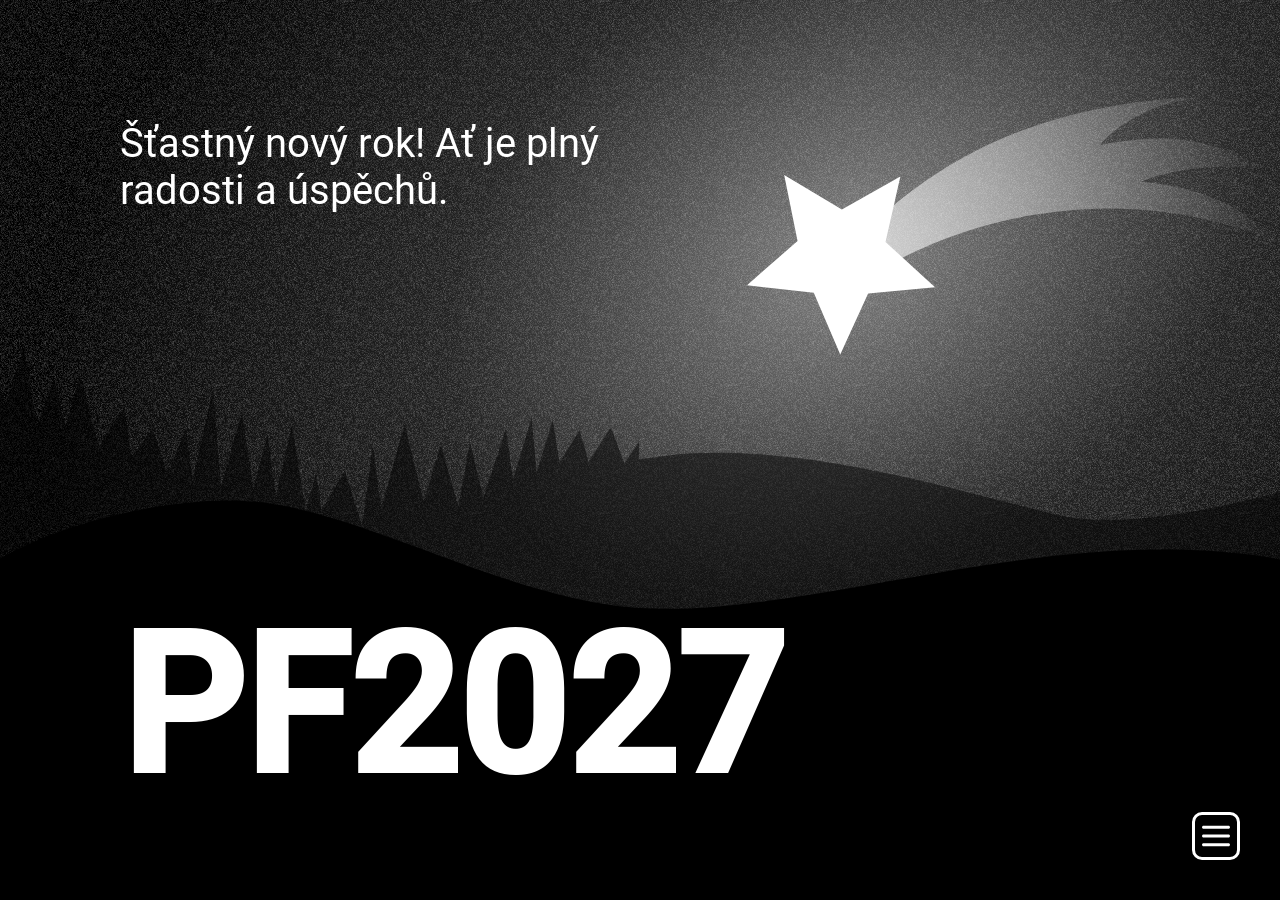
==== commit 06ba4d4e: "Add files via upload" ====
--- a/index.html
+++ b/index.html
@@ -20,7 +20,7 @@
     <meta name="twitter:card" content="summary_large_image">
     <meta name="twitter:title" content="PFko">
     <meta name="twitter:description" content="Šťastný nový rok! Ať je plný radosti a úspěchů.">
-    <meta name="twitter:image" content="https://https://k4mmi.github.io/PFko/images/pictures/pfko-web.jpg">
+    <meta name="twitter:image" content="https://k4mmi.github.io/PFko/images/pictures/pfko-web.jpg">
 
     <!-- Favicon -->
     <link rel="icon" href="./images/favicon/favicon.svg">
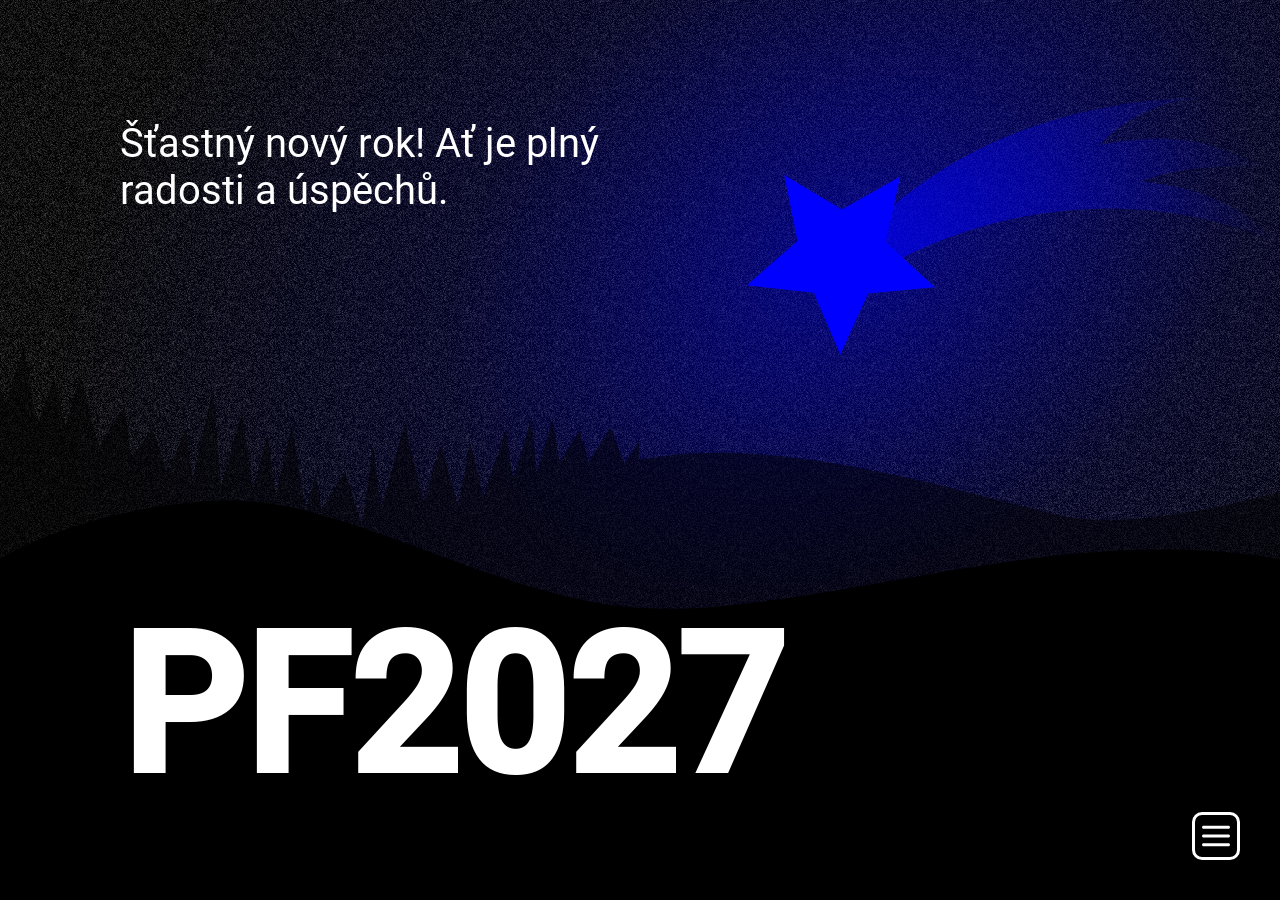
==== commit d2637d55: "Update index.html" ====
--- a/index.html
+++ b/index.html
@@ -3,7 +3,7 @@
 <head>
     <title id="title">PFko</title>
     <meta charset="UTF-8">
-    <meta name="keywords" content="utb, fmk, minihra, piškvorky">
+    <meta name="keywords" content="pfko, novoročenka">
     <meta name="author" content="k4mmi">
     <meta name="description" content="Šťastný nový rok! Ať je plný radosti a úspěchů.">
 
@@ -137,4 +137,4 @@
     <script src="./scripts/script.js"></script>
 
 </body>
-</html>+</html>
